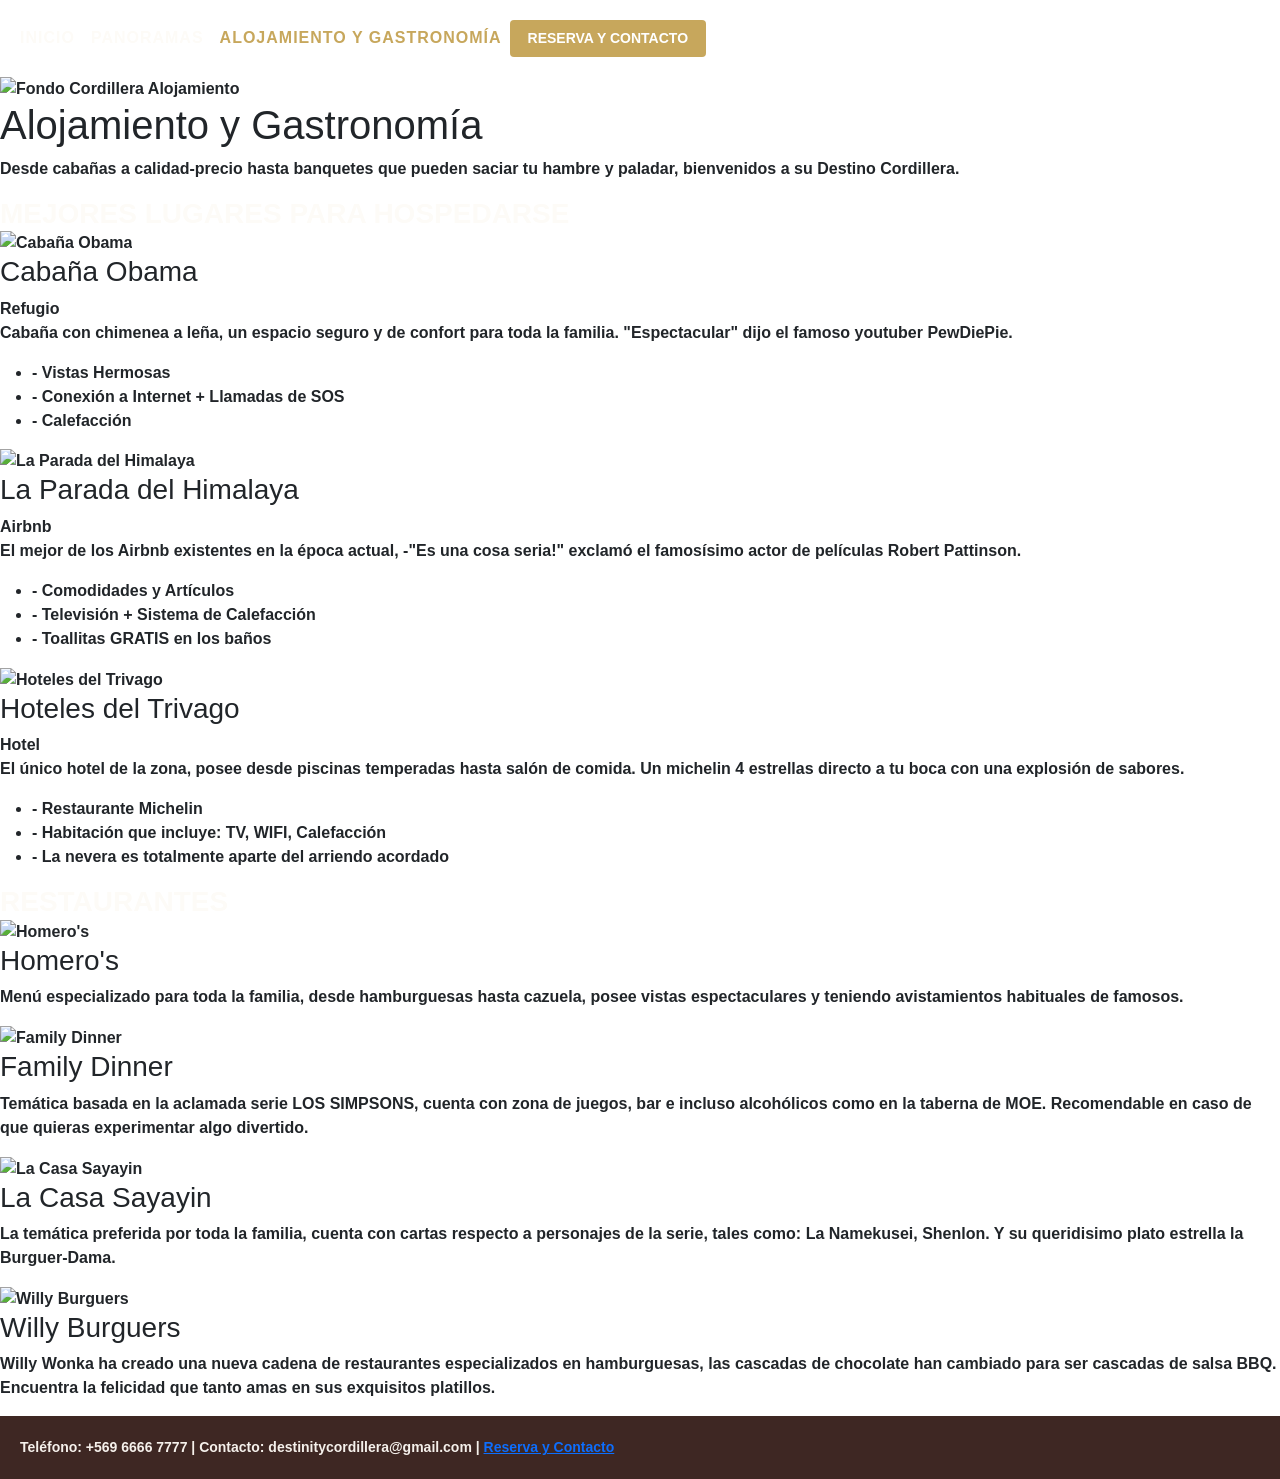
==== alojamiento.html @ 7dde16c1 "Alojamiento.html creado" ====
<!DOCTYPE html>
<html lang="es">
<head>
    <meta charset="UTF-8">
    <meta name="viewport" content="width=device-width, initial-scale=1.0">
    <title>Servicios</title>

    <link href="https://cdn.jsdelivr.net/npm/bootstrap@5.3.3/dist/css/bootstrap.min.css" rel="stylesheet">
    <link rel="stylesheet" href="css/style.css">
    <link rel="stylesheet" href="css/alojamiento.css">
</head>
<body>

    <nav class="navbar navbar-expand-lg navbar-dark barra-navegacion custom-navbar-transparent">
      <div class="container-fluid contenido-navbar">

        <button class="navbar-toggler boton-navbar" type="button" data-bs-toggle="collapse" data-bs-target="#navMenu">
          <span class="navbar-toggler-icon"></span>
        </button>

        <div class="collapse navbar-collapse" id="navMenu">
          <ul class="navbar-nav menu-principal">
            <li class="nav-item">
              <a class="nav-link" href="index.html">Inicio</a>
            </li>
            <li class="nav-item">
              <a class="nav-link" href="panoramas.html">Panoramas</a>
            </li>
            <li class="nav-item">
              <a class="nav-link active" href="alojamiento.html">Alojamiento y Gastronomía</a>
            </li>
          </ul>

          <ul class="navbar-nav menu-accion">
            <li class="nav-item">
              <a class="btn btn-custom-action" href="reserva.html">Reserva y Contacto</a>
            </li>
          </ul>
        </div>
      </div>
    </nav>

    <header class="seccion-banner-alojamiento">
      <img src="https://fotografias.lasexta.com/clipping/cmsimages02/2018/08/19/E0B6808C-CC29-4C18-9FD8-C34E6DCE8BA2/98.jpg?crop=1920,1080,x0,y98&width=1900&height=1069&optimize=high&format=webply" alt="Fondo Cordillera Alojamiento" class="imagen-fondo-banner">
      <div class="capa-banner"></div>
      <div class="contenedor contenido-banner">
        <h1 class="titulo-banner">Alojamiento y Gastronomía</h1>
        <p class="subtitulo-banner">Desde cabañas a calidad-precio hasta banquetes que pueden saciar tu hambre y paladar, bienvenidos a su Destino Cordillera.</p>
      </div>
    </header>

    <main class="seccion-principal-alojamiento">
      <div class="contenedor">

        <section>
          <h2 class="titulo-seccion">Mejores lugares para hospedarse</h2>
          <div class="rejilla-hospedaje">

            <article class="tarjeta-hostales">
              <img src="https://cf.bstatic.com/xdata/images/hotel/max1024x768/237965247.jpg?k=9c017c35dc13c6954f33624a0455db431cded6511948df705511c23e17fe524d&o=" alt="Cabaña Obama" class="imagen-tarjeta-hostales">
              <div class="cuerpo-tarjeta-hostales">
                <h3 class="titulo-tarjeta-hostales">Cabaña Obama</h3>
                <span class="etiqueta-categoria">Refugio</span>
                <p class="descripcion-tarjeta-hostales">
                  Cabaña con chimenea a leña, un espacio seguro y de confort para toda la familia. "Espectacular" dijo el famoso youtuber PewDiePie.
                </p>
                <ul class="caracteristicas-hostales">
                  <li>- Vistas Hermosas</li>
                  <li>- Conexión a Internet + Llamadas de SOS</li>
                  <li>- Calefacción</li>
                </ul>
              </div>
            </article>

            <article class="tarjeta-hostales">
              <img src="https://a0.muscache.com/im/pictures/hosting/Hosting-1342777984850702477/original/96c78f51-bbb0-48f6-aba1-f1a0735d73e3.jpeg?im_w=720" alt="La Parada del Himalaya" class="imagen-tarjeta-hostales">
              <div class="cuerpo-tarjeta-hostales">
                <h3 class="titulo-tarjeta-hostales">La Parada del Himalaya</h3>
                <span class="etiqueta-categoria">Airbnb</span>
                <p class="descripcion-tarjeta-hostales">
                  El mejor de los Airbnb existentes en la época actual, -"Es una cosa seria!" exclamó el famosísimo actor de películas Robert Pattinson.
                </p>
                <ul class="caracteristicas-hostales">
                  <li>- Comodidades y Artículos</li>
                  <li>- Televisión + Sistema de Calefacción</li>
                  <li>- Toallitas GRATIS en los baños</li>
                </ul>
              </div>
            </article>

            <article class="tarjeta-hostales">
              <img src="https://r-xx.bstatic.com/xdata/images/hotel/608x352/627764874.webp?k=0b6573fb1ab18fc1844bbcfd56b0f477f151a3fdffb4fd4a53a0023bf072ba6f&o=" alt="Hoteles del Trivago" class="imagen-tarjeta-hostales">
              <div class="cuerpo-tarjeta-hostales">
                <h3 class="titulo-tarjeta-hostales">Hoteles del Trivago</h3>
                <span class="etiqueta-categoria">Hotel</span>
                <p class="descripcion-tarjeta-hostales">
                  El único hotel de la zona, posee desde piscinas temperadas hasta salón de comida. Un michelin 4 estrellas directo a tu boca con una explosión de sabores.
                </p>
                <ul class="caracteristicas-hostales">
                  <li>- Restaurante Michelin</li>
                  <li>- Habitación que incluye: TV, WIFI, Calefacción</li>
                  <li>- La nevera es totalmente aparte del arriendo acordado</li>
                </ul>
              </div>
            </article>

          </div>
        </section>

        <section class="bloque-restaurante">
          <h2 class="titulo-seccion">Restaurantes</h2>
          <div class="rejilla-restaurantes">

            <article class="tarjeta-restaurante">
              <img src="https://encrypted-tbn0.gstatic.com/images?q=tbn:ANd9GcQvMDIC1SzPA0tnMC64yctSh4zTSGbqvz_QbV1AsGaceHfzL8iyT9ubuJsT&s=10" alt="Homero's" class="imagen-tarjeta-restaurante">
              <div class="cuerpo-tarjeta-restaurante">
                <h3 class="titulo-tarjeta-restaurante">Homero's</h3>
                <p class="descripcion-tarjeta-restaurante">
                  Menú especializado para toda la familia, desde hamburguesas hasta cazuela, posee vistas espectaculares y teniendo avistamientos habituales de famosos.
                </p>
              </div>
            </article>

            <article class="tarjeta-restaurante">
              <img src="https://encrypted-tbn0.gstatic.com/images?q=tbn:ANd9GcRJGAEZkAzxdev5m3OoyFvABKD8u19lowIwuJEFBjFIvw&s=10" alt="Family Dinner" class="imagen-tarjeta-restaurante">
              <div class="cuerpo-tarjeta-restaurante">
                <h3 class="titulo-tarjeta-restaurante">Family Dinner</h3>
                <p class="descripcion-tarjeta-restaurante">
                  Temática basada en la aclamada serie LOS SIMPSONS, cuenta con zona de juegos, bar e incluso alcohólicos como en la taberna de MOE. Recomendable en caso de que quieras experimentar algo divertido.
                </p>
              </div>
            </article>

            <article class="tarjeta-restaurante">
              <img src="https://encrypted-tbn0.gstatic.com/images?q=tbn:ANd9GcSiFZS7Avm2byuGCk35GxpJdvXEoAykwgTKpqARGpaEYGPP0unW37KnwNgU&s=10" alt="La Casa Sayayin" class="imagen-tarjeta-restaurante">
              <div class="cuerpo-tarjeta-restaurante">
                <h3 class="titulo-tarjeta-restaurante">La Casa Sayayin</h3>
                <p class="descripcion-tarjeta-restaurante">
                  La temática preferida por toda la familia, cuenta con cartas respecto a personajes de la serie, tales como: La Namekusei, Shenlon. Y su queridisimo plato estrella la Burguer-Dama.
                </p>
              </div>
            </article>

            <article class="tarjeta-restaurante">
              <img src="https://media.dondeir.com/2017/05/restaurantes-tematicos-en-cdmx-03.jpg" alt="Willy Burguers" class="imagen-tarjeta-restaurante">
              <div class="cuerpo-tarjeta-restaurante">
                <h3 class="titulo-tarjeta-restaurante">Willy Burguers</h3>
                <p class="descripcion-tarjeta-restaurante">
                  Willy Wonka ha creado una nueva cadena de restaurantes especializados en hamburguesas, las cascadas de chocolate han cambiado para ser cascadas de salsa BBQ. Encuentra la felicidad que tanto amas en sus exquisitos platillos.
                </p>
              </div>
            </article>

          </div>
        </section>

      </div>
    </main>

    <footer class="fondo-footer">
      <p class="parrafo-footer">
        Teléfono: +569 6666 7777 | Contacto: destinitycordillera@gmail.com |
        <a href="reserva.html" class="enlace-footer">Reserva y Contacto</a>
      </p>
    </footer>

    <script src="https://cdn.jsdelivr.net/npm/bootstrap@5.3.3/dist/js/bootstrap.bundle.min.js"></script>
</body>
</html>
---- css/style.css ----
:root {
  --color-marron-oscuro: #3e2723;
  --color-marron-medio: #5d4037;
  --color-marron-acento: #8d6e63;
  --color-blanco-pastel: #fdfbf7;
  --color-crema-suave: #f5f0eb;
  --color-dorado-tierra: #c7a75c;
}

/* de momento son solo los colores de los fondos */
.fondo-main {
  background: var(--color-marron-acento);
  color: var(--color-blanco-pastel);
  padding: 20px;
}

.fondo-footer {
  background: var(--color-marron-oscuro);
  color: var(--color-blanco-pastel);
  padding: 20px;
}

.titulo-seccion {
  color: var(--color-blanco-pastel);
  font-size: 28px;
  font-weight: bold;
  text-transform: uppercase;
  margin: 0;
}

.parrafo-seccion {
  color: var(--color-crema-suave);
  font-size: 16px;
  line-height: 1.6;
  margin: 0;
}

.titulo-footer {
  color: var(--color-blanco-pastel);
  font-size: 24px;
  font-weight: bold;
  text-transform: uppercase;
  margin: 0;
}

.parrafo-footer {
  color: var(--color-crema-suave);
  font-size: 14px;
  line-height: 1.6;
  margin: 0;
}
/* no modifique nada hacia abajo creo xd */

body {
  font-family: "Trebuchet MS", "Segoe UI", "Gill Sans", Verdana, sans-serif;
  font-weight: bold;
}

.custom-navbar-transparent {
  z-index: 1030;
  padding: 18px 0;
}

.custom-navbar-transparent .navbar-nav {
  text-transform: uppercase;
}

.custom-navbar-transparent .nav-link {
  color: var(--color-blanco-pastel);
  font-size: 16px;
  letter-spacing: 1px;
}

.custom-navbar-transparent .nav-link.active {
  color: var(--color-dorado-tierra);
}

.btn-custom-action {
  background-color: var(--color-dorado-tierra);
  color: #ffffff;
  border-radius: 4px;
  font-size: 14px;
  font-weight: bold;
  text-transform: uppercase;
  padding: 8px 18px;
  border: none;
}

.btn-custom-action:hover,
.btn-custom-action:focus,
.btn-custom-action:active {
  background-color: var(--color-dorado-tierra) !important;
  color: #ffffff !important;
  box-shadow: none !important;
}

.seccion-hero {
  position: relative;
  min-height: 100vh;
  color: var(--color-blanco-pastel);
  padding-top: 130px;
  padding-bottom: 50px;
  display: flex;
  align-items: center;
  justify-content: center;
  overflow: hidden;
}

.imagen-fondo-hero {
  position: absolute;
  top: 0;
  left: 0;
  width: 100%;
  height: 100%;
  object-fit: cover;
  z-index: 1;
}

.capa-hero {
  position: absolute;
  top: 0;
  left: 0;
  width: 100%;
  height: 100%;
  background: linear-gradient(rgba(0, 0, 0, 0.45), rgba(0, 0, 0, 0.55));
  z-index: 2;
}

.contenido-hero {
  position: relative;
  z-index: 3;
  text-align: center;
}

.titulo-hero {
  color: var(--color-blanco-pastel);
  font-size: 72px;
  font-weight: bold;
  text-transform: uppercase;
  margin-bottom: 22px;
  text-align: center;
}

.descripcion-hero {
  color: var(--color-crema-suave);
  font-size: 18px;
  font-weight: 300;
  max-width: 700px;
  margin-left: auto;
  margin-right: auto;
  margin-bottom: 24px;
  line-height: 1.6;
  text-align: center;
}

.btn-accion-hero {
  background-color: var(--color-dorado-tierra);
  color: var(--color-marron-oscuro);
  border: 2px solid var(--color-dorado-tierra);
  border-radius: 4px;
  font-size: 20px;
  font-weight: bold;
  text-transform: uppercase;
  padding: 14px 45px;
  text-decoration: none;
  display: inline-block;
}

.btn-accion-hero:hover,
.btn-accion-hero:focus,
.btn-accion-hero:active {
  background-color: var(--color-dorado-tierra) !important;
  color: var(--color-marron-oscuro) !important;
  border-color: var(--color-dorado-tierra) !important;
  box-shadow: none !important;
}

@media (max-width: 768px) {
  .titulo-hero {
    font-size: 44px;
  }

  .descripcion-hero {
    font-size: 16px;
  }
}
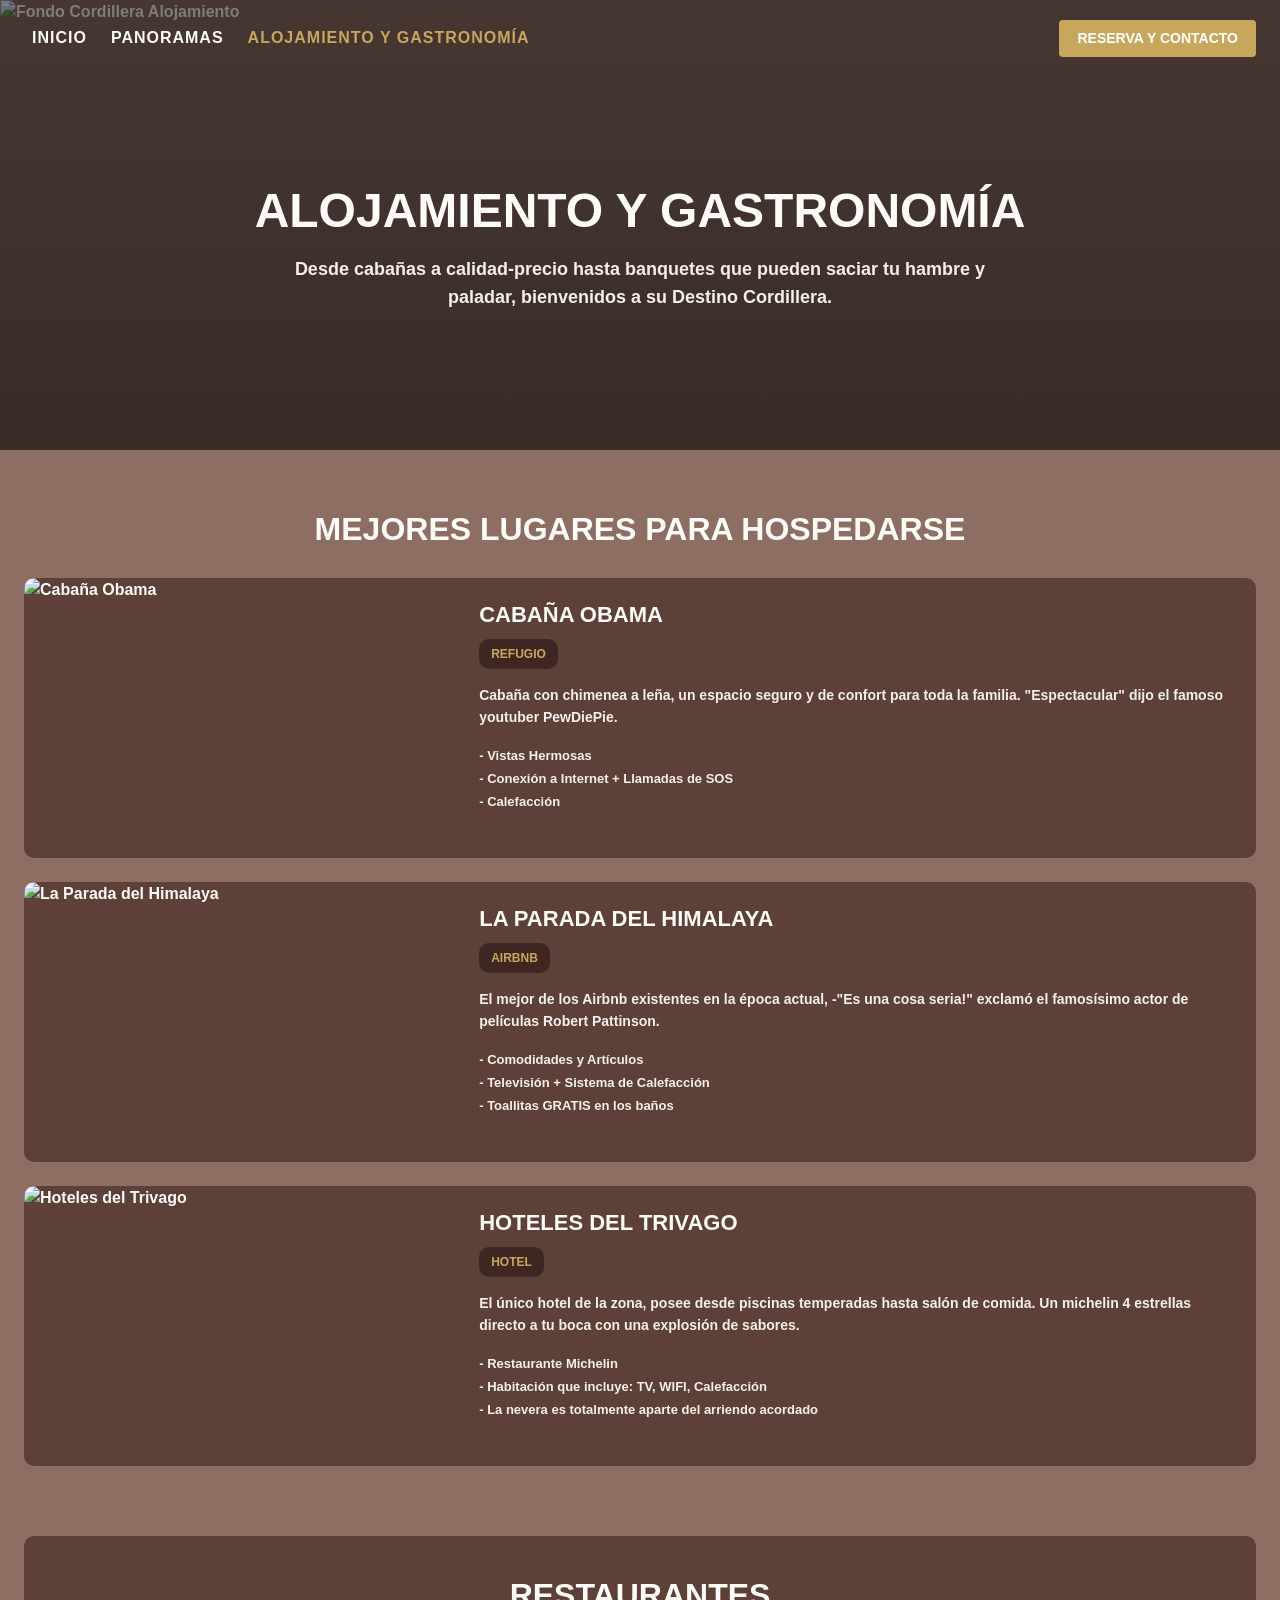
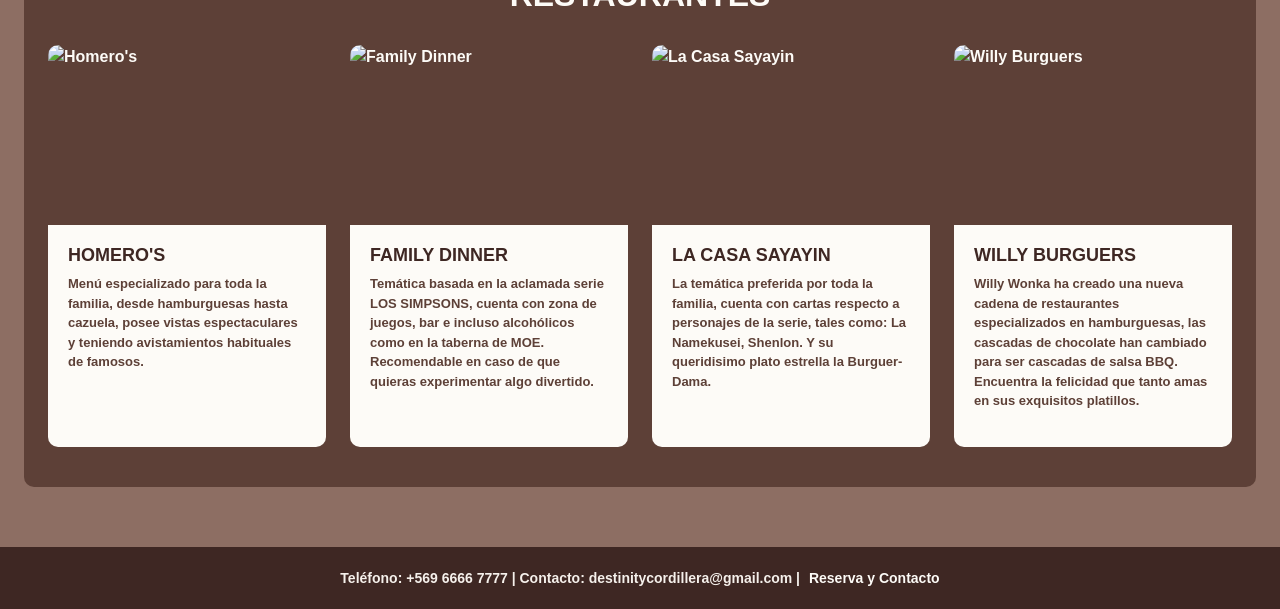
==== commit ffdbd024: "creacion de reserva y cambios varios" ====
--- a/alojamiento.html
+++ b/alojamiento.html
@@ -1,169 +1,169 @@
-<!DOCTYPE html>
-<html lang="es">
-<head>
-    <meta charset="UTF-8">
-    <meta name="viewport" content="width=device-width, initial-scale=1.0">
-    <title>Servicios</title>
-
-    <link href="https://cdn.jsdelivr.net/npm/bootstrap@5.3.3/dist/css/bootstrap.min.css" rel="stylesheet">
-    <link rel="stylesheet" href="css/style.css">
-    <link rel="stylesheet" href="css/alojamiento.css">
-</head>
-<body>
-
-    <nav class="navbar navbar-expand-lg navbar-dark barra-navegacion custom-navbar-transparent">
-      <div class="container-fluid contenido-navbar">
-
-        <button class="navbar-toggler boton-navbar" type="button" data-bs-toggle="collapse" data-bs-target="#navMenu">
-          <span class="navbar-toggler-icon"></span>
-        </button>
-
-        <div class="collapse navbar-collapse" id="navMenu">
-          <ul class="navbar-nav menu-principal">
-            <li class="nav-item">
-              <a class="nav-link" href="index.html">Inicio</a>
-            </li>
-            <li class="nav-item">
-              <a class="nav-link" href="panoramas.html">Panoramas</a>
-            </li>
-            <li class="nav-item">
-              <a class="nav-link active" href="alojamiento.html">Alojamiento y Gastronomía</a>
-            </li>
-          </ul>
-
-          <ul class="navbar-nav menu-accion">
-            <li class="nav-item">
-              <a class="btn btn-custom-action" href="reserva.html">Reserva y Contacto</a>
-            </li>
-          </ul>
-        </div>
-      </div>
-    </nav>
-
-    <header class="seccion-banner-alojamiento">
-      <img src="https://fotografias.lasexta.com/clipping/cmsimages02/2018/08/19/E0B6808C-CC29-4C18-9FD8-C34E6DCE8BA2/98.jpg?crop=1920,1080,x0,y98&width=1900&height=1069&optimize=high&format=webply" alt="Fondo Cordillera Alojamiento" class="imagen-fondo-banner">
-      <div class="capa-banner"></div>
-      <div class="contenedor contenido-banner">
-        <h1 class="titulo-banner">Alojamiento y Gastronomía</h1>
-        <p class="subtitulo-banner">Desde cabañas a calidad-precio hasta banquetes que pueden saciar tu hambre y paladar, bienvenidos a su Destino Cordillera.</p>
-      </div>
-    </header>
-
-    <main class="seccion-principal-alojamiento">
-      <div class="contenedor">
-
-        <section>
-          <h2 class="titulo-seccion">Mejores lugares para hospedarse</h2>
-          <div class="rejilla-hospedaje">
-
-            <article class="tarjeta-hostales">
-              <img src="https://cf.bstatic.com/xdata/images/hotel/max1024x768/237965247.jpg?k=9c017c35dc13c6954f33624a0455db431cded6511948df705511c23e17fe524d&o=" alt="Cabaña Obama" class="imagen-tarjeta-hostales">
-              <div class="cuerpo-tarjeta-hostales">
-                <h3 class="titulo-tarjeta-hostales">Cabaña Obama</h3>
-                <span class="etiqueta-categoria">Refugio</span>
-                <p class="descripcion-tarjeta-hostales">
-                  Cabaña con chimenea a leña, un espacio seguro y de confort para toda la familia. "Espectacular" dijo el famoso youtuber PewDiePie.
-                </p>
-                <ul class="caracteristicas-hostales">
-                  <li>- Vistas Hermosas</li>
-                  <li>- Conexión a Internet + Llamadas de SOS</li>
-                  <li>- Calefacción</li>
-                </ul>
-              </div>
-            </article>
-
-            <article class="tarjeta-hostales">
-              <img src="https://a0.muscache.com/im/pictures/hosting/Hosting-1342777984850702477/original/96c78f51-bbb0-48f6-aba1-f1a0735d73e3.jpeg?im_w=720" alt="La Parada del Himalaya" class="imagen-tarjeta-hostales">
-              <div class="cuerpo-tarjeta-hostales">
-                <h3 class="titulo-tarjeta-hostales">La Parada del Himalaya</h3>
-                <span class="etiqueta-categoria">Airbnb</span>
-                <p class="descripcion-tarjeta-hostales">
-                  El mejor de los Airbnb existentes en la época actual, -"Es una cosa seria!" exclamó el famosísimo actor de películas Robert Pattinson.
-                </p>
-                <ul class="caracteristicas-hostales">
-                  <li>- Comodidades y Artículos</li>
-                  <li>- Televisión + Sistema de Calefacción</li>
-                  <li>- Toallitas GRATIS en los baños</li>
-                </ul>
-              </div>
-            </article>
-
-            <article class="tarjeta-hostales">
-              <img src="https://r-xx.bstatic.com/xdata/images/hotel/608x352/627764874.webp?k=0b6573fb1ab18fc1844bbcfd56b0f477f151a3fdffb4fd4a53a0023bf072ba6f&o=" alt="Hoteles del Trivago" class="imagen-tarjeta-hostales">
-              <div class="cuerpo-tarjeta-hostales">
-                <h3 class="titulo-tarjeta-hostales">Hoteles del Trivago</h3>
-                <span class="etiqueta-categoria">Hotel</span>
-                <p class="descripcion-tarjeta-hostales">
-                  El único hotel de la zona, posee desde piscinas temperadas hasta salón de comida. Un michelin 4 estrellas directo a tu boca con una explosión de sabores.
-                </p>
-                <ul class="caracteristicas-hostales">
-                  <li>- Restaurante Michelin</li>
-                  <li>- Habitación que incluye: TV, WIFI, Calefacción</li>
-                  <li>- La nevera es totalmente aparte del arriendo acordado</li>
-                </ul>
-              </div>
-            </article>
-
-          </div>
-        </section>
-
-        <section class="bloque-restaurante">
-          <h2 class="titulo-seccion">Restaurantes</h2>
-          <div class="rejilla-restaurantes">
-
-            <article class="tarjeta-restaurante">
-              <img src="https://encrypted-tbn0.gstatic.com/images?q=tbn:ANd9GcQvMDIC1SzPA0tnMC64yctSh4zTSGbqvz_QbV1AsGaceHfzL8iyT9ubuJsT&s=10" alt="Homero's" class="imagen-tarjeta-restaurante">
-              <div class="cuerpo-tarjeta-restaurante">
-                <h3 class="titulo-tarjeta-restaurante">Homero's</h3>
-                <p class="descripcion-tarjeta-restaurante">
-                  Menú especializado para toda la familia, desde hamburguesas hasta cazuela, posee vistas espectaculares y teniendo avistamientos habituales de famosos.
-                </p>
-              </div>
-            </article>
-
-            <article class="tarjeta-restaurante">
-              <img src="https://encrypted-tbn0.gstatic.com/images?q=tbn:ANd9GcRJGAEZkAzxdev5m3OoyFvABKD8u19lowIwuJEFBjFIvw&s=10" alt="Family Dinner" class="imagen-tarjeta-restaurante">
-              <div class="cuerpo-tarjeta-restaurante">
-                <h3 class="titulo-tarjeta-restaurante">Family Dinner</h3>
-                <p class="descripcion-tarjeta-restaurante">
-                  Temática basada en la aclamada serie LOS SIMPSONS, cuenta con zona de juegos, bar e incluso alcohólicos como en la taberna de MOE. Recomendable en caso de que quieras experimentar algo divertido.
-                </p>
-              </div>
-            </article>
-
-            <article class="tarjeta-restaurante">
-              <img src="https://encrypted-tbn0.gstatic.com/images?q=tbn:ANd9GcSiFZS7Avm2byuGCk35GxpJdvXEoAykwgTKpqARGpaEYGPP0unW37KnwNgU&s=10" alt="La Casa Sayayin" class="imagen-tarjeta-restaurante">
-              <div class="cuerpo-tarjeta-restaurante">
-                <h3 class="titulo-tarjeta-restaurante">La Casa Sayayin</h3>
-                <p class="descripcion-tarjeta-restaurante">
-                  La temática preferida por toda la familia, cuenta con cartas respecto a personajes de la serie, tales como: La Namekusei, Shenlon. Y su queridisimo plato estrella la Burguer-Dama.
-                </p>
-              </div>
-            </article>
-
-            <article class="tarjeta-restaurante">
-              <img src="https://media.dondeir.com/2017/05/restaurantes-tematicos-en-cdmx-03.jpg" alt="Willy Burguers" class="imagen-tarjeta-restaurante">
-              <div class="cuerpo-tarjeta-restaurante">
-                <h3 class="titulo-tarjeta-restaurante">Willy Burguers</h3>
-                <p class="descripcion-tarjeta-restaurante">
-                  Willy Wonka ha creado una nueva cadena de restaurantes especializados en hamburguesas, las cascadas de chocolate han cambiado para ser cascadas de salsa BBQ. Encuentra la felicidad que tanto amas en sus exquisitos platillos.
-                </p>
-              </div>
-            </article>
-
-          </div>
-        </section>
-
-      </div>
-    </main>
-
-    <footer class="fondo-footer">
-      <p class="parrafo-footer">
-        Teléfono: +569 6666 7777 | Contacto: destinitycordillera@gmail.com |
-        <a href="reserva.html" class="enlace-footer">Reserva y Contacto</a>
-      </p>
-    </footer>
-
-    <script src="https://cdn.jsdelivr.net/npm/bootstrap@5.3.3/dist/js/bootstrap.bundle.min.js"></script>
-</body>
+<!DOCTYPE html>
+<html lang="es">
+<head>
+    <meta charset="UTF-8">
+    <meta name="viewport" content="width=device-width, initial-scale=1.0">
+    <title>Servicios</title>
+
+    <link href="https://cdn.jsdelivr.net/npm/bootstrap@5.3.3/dist/css/bootstrap.min.css" rel="stylesheet">
+    <link rel="stylesheet" href="css/style.css">
+    <link rel="stylesheet" href="css/alojamiento.css">
+</head>
+<body>
+
+    <nav class="navbar navbar-expand-lg navbar-dark barra-navegacion custom-navbar-transparent">
+      <div class="container-fluid contenido-navbar">
+
+        <button class="navbar-toggler boton-navbar" type="button" data-bs-toggle="collapse" data-bs-target="#navMenu">
+          <span class="navbar-toggler-icon"></span>
+        </button>
+
+        <div class="collapse navbar-collapse" id="navMenu">
+          <ul class="navbar-nav menu-principal">
+            <li class="nav-item">
+              <a class="nav-link" href="index.html">Inicio</a>
+            </li>
+            <li class="nav-item">
+              <a class="nav-link" href="panoramas.html">Panoramas</a>
+            </li>
+            <li class="nav-item">
+              <a class="nav-link active" href="alojamiento.html">Alojamiento y Gastronomía</a>
+            </li>
+          </ul>
+
+          <ul class="navbar-nav menu-accion">
+            <li class="nav-item">
+              <a class="btn btn-custom-action" href="reserva y contacto.html">Reserva y Contacto</a>
+            </li>
+          </ul>
+        </div>
+      </div>
+    </nav>
+
+    <header class="seccion-banner-alojamiento">
+      <img src="https://fotografias.lasexta.com/clipping/cmsimages02/2018/08/19/E0B6808C-CC29-4C18-9FD8-C34E6DCE8BA2/98.jpg?crop=1920,1080,x0,y98&width=1900&height=1069&optimize=high&format=webply" alt="Fondo Cordillera Alojamiento" class="imagen-fondo-banner">
+      <div class="capa-banner"></div>
+      <div class="contenedor contenido-banner">
+        <h1 class="titulo-banner">Alojamiento y Gastronomía</h1>
+        <p class="subtitulo-banner">Desde cabañas a calidad-precio hasta banquetes que pueden saciar tu hambre y paladar, bienvenidos a su Destino Cordillera.</p>
+      </div>
+    </header>
+
+    <main class="seccion-principal-alojamiento">
+      <div class="contenedor">
+
+        <section>
+          <h2 class="titulo-seccion">Mejores lugares para hospedarse</h2>
+          <div class="rejilla-hospedaje">
+
+            <article class="tarjeta-hostales">
+              <img src="https://cf.bstatic.com/xdata/images/hotel/max1024x768/237965247.jpg?k=9c017c35dc13c6954f33624a0455db431cded6511948df705511c23e17fe524d&o=" alt="Cabaña Obama" class="imagen-tarjeta-hostales">
+              <div class="cuerpo-tarjeta-hostales">
+                <h3 class="titulo-tarjeta-hostales">Cabaña Obama</h3>
+                <span class="etiqueta-categoria">Refugio</span>
+                <p class="descripcion-tarjeta-hostales">
+                  Cabaña con chimenea a leña, un espacio seguro y de confort para toda la familia. "Espectacular" dijo el famoso youtuber PewDiePie.
+                </p>
+                <ul class="caracteristicas-hostales">
+                  <li>- Vistas Hermosas</li>
+                  <li>- Conexión a Internet + Llamadas de SOS</li>
+                  <li>- Calefacción</li>
+                </ul>
+              </div>
+            </article>
+
+            <article class="tarjeta-hostales">
+              <img src="https://a0.muscache.com/im/pictures/hosting/Hosting-1342777984850702477/original/96c78f51-bbb0-48f6-aba1-f1a0735d73e3.jpeg?im_w=720" alt="La Parada del Himalaya" class="imagen-tarjeta-hostales">
+              <div class="cuerpo-tarjeta-hostales">
+                <h3 class="titulo-tarjeta-hostales">La Parada del Himalaya</h3>
+                <span class="etiqueta-categoria">Airbnb</span>
+                <p class="descripcion-tarjeta-hostales">
+                  El mejor de los Airbnb existentes en la época actual, -"Es una cosa seria!" exclamó el famosísimo actor de películas Robert Pattinson.
+                </p>
+                <ul class="caracteristicas-hostales">
+                  <li>- Comodidades y Artículos</li>
+                  <li>- Televisión + Sistema de Calefacción</li>
+                  <li>- Toallitas GRATIS en los baños</li>
+                </ul>
+              </div>
+            </article>
+
+            <article class="tarjeta-hostales">
+              <img src="https://r-xx.bstatic.com/xdata/images/hotel/608x352/627764874.webp?k=0b6573fb1ab18fc1844bbcfd56b0f477f151a3fdffb4fd4a53a0023bf072ba6f&o=" alt="Hoteles del Trivago" class="imagen-tarjeta-hostales">
+              <div class="cuerpo-tarjeta-hostales">
+                <h3 class="titulo-tarjeta-hostales">Hoteles del Trivago</h3>
+                <span class="etiqueta-categoria">Hotel</span>
+                <p class="descripcion-tarjeta-hostales">
+                  El único hotel de la zona, posee desde piscinas temperadas hasta salón de comida. Un michelin 4 estrellas directo a tu boca con una explosión de sabores.
+                </p>
+                <ul class="caracteristicas-hostales">
+                  <li>- Restaurante Michelin</li>
+                  <li>- Habitación que incluye: TV, WIFI, Calefacción</li>
+                  <li>- La nevera es totalmente aparte del arriendo acordado</li>
+                </ul>
+              </div>
+            </article>
+
+          </div>
+        </section>
+
+        <section class="bloque-restaurante">
+          <h2 class="titulo-seccion">Restaurantes</h2>
+          <div class="rejilla-restaurantes">
+
+            <article class="tarjeta-restaurante">
+              <img src="https://encrypted-tbn0.gstatic.com/images?q=tbn:ANd9GcQvMDIC1SzPA0tnMC64yctSh4zTSGbqvz_QbV1AsGaceHfzL8iyT9ubuJsT&s=10" alt="Homero's" class="imagen-tarjeta-restaurante">
+              <div class="cuerpo-tarjeta-restaurante">
+                <h3 class="titulo-tarjeta-restaurante">Homero's</h3>
+                <p class="descripcion-tarjeta-restaurante">
+                  Menú especializado para toda la familia, desde hamburguesas hasta cazuela, posee vistas espectaculares y teniendo avistamientos habituales de famosos.
+                </p>
+              </div>
+            </article>
+
+            <article class="tarjeta-restaurante">
+              <img src="https://encrypted-tbn0.gstatic.com/images?q=tbn:ANd9GcRJGAEZkAzxdev5m3OoyFvABKD8u19lowIwuJEFBjFIvw&s=10" alt="Family Dinner" class="imagen-tarjeta-restaurante">
+              <div class="cuerpo-tarjeta-restaurante">
+                <h3 class="titulo-tarjeta-restaurante">Family Dinner</h3>
+                <p class="descripcion-tarjeta-restaurante">
+                  Temática basada en la aclamada serie LOS SIMPSONS, cuenta con zona de juegos, bar e incluso alcohólicos como en la taberna de MOE. Recomendable en caso de que quieras experimentar algo divertido.
+                </p>
+              </div>
+            </article>
+
+            <article class="tarjeta-restaurante">
+              <img src="https://encrypted-tbn0.gstatic.com/images?q=tbn:ANd9GcSiFZS7Avm2byuGCk35GxpJdvXEoAykwgTKpqARGpaEYGPP0unW37KnwNgU&s=10" alt="La Casa Sayayin" class="imagen-tarjeta-restaurante">
+              <div class="cuerpo-tarjeta-restaurante">
+                <h3 class="titulo-tarjeta-restaurante">La Casa Sayayin</h3>
+                <p class="descripcion-tarjeta-restaurante">
+                  La temática preferida por toda la familia, cuenta con cartas respecto a personajes de la serie, tales como: La Namekusei, Shenlon. Y su queridisimo plato estrella la Burguer-Dama.
+                </p>
+              </div>
+            </article>
+
+            <article class="tarjeta-restaurante">
+              <img src="https://media.dondeir.com/2017/05/restaurantes-tematicos-en-cdmx-03.jpg" alt="Willy Burguers" class="imagen-tarjeta-restaurante">
+              <div class="cuerpo-tarjeta-restaurante">
+                <h3 class="titulo-tarjeta-restaurante">Willy Burguers</h3>
+                <p class="descripcion-tarjeta-restaurante">
+                  Willy Wonka ha creado una nueva cadena de restaurantes especializados en hamburguesas, las cascadas de chocolate han cambiado para ser cascadas de salsa BBQ. Encuentra la felicidad que tanto amas en sus exquisitos platillos.
+                </p>
+              </div>
+            </article>
+
+          </div>
+        </section>
+
+      </div>
+    </main>
+
+    <footer class="fondo-footer">
+      <p class="parrafo-footer">
+        Teléfono: +569 6666 7777 | Contacto: destinitycordillera@gmail.com |
+        <a href="reserva y contacto.html" class="enlace-footer">Reserva y Contacto</a>
+      </p>
+    </footer>
+
+    <script src="https://cdn.jsdelivr.net/npm/bootstrap@5.3.3/dist/js/bootstrap.bundle.min.js"></script>
+</body>
 </html>
--- a/css/style.css
+++ b/css/style.css
@@ -1,186 +1,256 @@
-:root {
-  --color-marron-oscuro: #3e2723;
-  --color-marron-medio: #5d4037;
-  --color-marron-acento: #8d6e63;
-  --color-blanco-pastel: #fdfbf7;
-  --color-crema-suave: #f5f0eb;
-  --color-dorado-tierra: #c7a75c;
-}
-
-/* de momento son solo los colores de los fondos */
-.fondo-main {
-  background: var(--color-marron-acento);
-  color: var(--color-blanco-pastel);
-  padding: 20px;
-}
-
-.fondo-footer {
-  background: var(--color-marron-oscuro);
-  color: var(--color-blanco-pastel);
-  padding: 20px;
-}
-
-.titulo-seccion {
-  color: var(--color-blanco-pastel);
-  font-size: 28px;
-  font-weight: bold;
-  text-transform: uppercase;
-  margin: 0;
-}
-
-.parrafo-seccion {
-  color: var(--color-crema-suave);
-  font-size: 16px;
-  line-height: 1.6;
-  margin: 0;
-}
-
-.titulo-footer {
-  color: var(--color-blanco-pastel);
-  font-size: 24px;
-  font-weight: bold;
-  text-transform: uppercase;
-  margin: 0;
-}
-
-.parrafo-footer {
-  color: var(--color-crema-suave);
-  font-size: 14px;
-  line-height: 1.6;
-  margin: 0;
-}
-/* no modifique nada hacia abajo creo xd */
-
-body {
-  font-family: "Trebuchet MS", "Segoe UI", "Gill Sans", Verdana, sans-serif;
-  font-weight: bold;
-}
-
-.custom-navbar-transparent {
-  z-index: 1030;
-  padding: 18px 0;
-}
-
-.custom-navbar-transparent .navbar-nav {
-  text-transform: uppercase;
-}
-
-.custom-navbar-transparent .nav-link {
-  color: var(--color-blanco-pastel);
-  font-size: 16px;
-  letter-spacing: 1px;
-}
-
-.custom-navbar-transparent .nav-link.active {
-  color: var(--color-dorado-tierra);
-}
-
-.btn-custom-action {
-  background-color: var(--color-dorado-tierra);
-  color: #ffffff;
-  border-radius: 4px;
-  font-size: 14px;
-  font-weight: bold;
-  text-transform: uppercase;
-  padding: 8px 18px;
-  border: none;
-}
-
-.btn-custom-action:hover,
-.btn-custom-action:focus,
-.btn-custom-action:active {
-  background-color: var(--color-dorado-tierra) !important;
-  color: #ffffff !important;
-  box-shadow: none !important;
-}
-
-.seccion-hero {
-  position: relative;
-  min-height: 100vh;
-  color: var(--color-blanco-pastel);
-  padding-top: 130px;
-  padding-bottom: 50px;
-  display: flex;
-  align-items: center;
-  justify-content: center;
-  overflow: hidden;
-}
-
-.imagen-fondo-hero {
-  position: absolute;
-  top: 0;
-  left: 0;
-  width: 100%;
-  height: 100%;
-  object-fit: cover;
-  z-index: 1;
-}
-
-.capa-hero {
-  position: absolute;
-  top: 0;
-  left: 0;
-  width: 100%;
-  height: 100%;
-  background: linear-gradient(rgba(0, 0, 0, 0.45), rgba(0, 0, 0, 0.55));
-  z-index: 2;
-}
-
-.contenido-hero {
-  position: relative;
-  z-index: 3;
-  text-align: center;
-}
-
-.titulo-hero {
-  color: var(--color-blanco-pastel);
-  font-size: 72px;
-  font-weight: bold;
-  text-transform: uppercase;
-  margin-bottom: 22px;
-  text-align: center;
-}
-
-.descripcion-hero {
-  color: var(--color-crema-suave);
-  font-size: 18px;
-  font-weight: 300;
-  max-width: 700px;
-  margin-left: auto;
-  margin-right: auto;
-  margin-bottom: 24px;
-  line-height: 1.6;
-  text-align: center;
-}
-
-.btn-accion-hero {
-  background-color: var(--color-dorado-tierra);
-  color: var(--color-marron-oscuro);
-  border: 2px solid var(--color-dorado-tierra);
-  border-radius: 4px;
-  font-size: 20px;
-  font-weight: bold;
-  text-transform: uppercase;
-  padding: 14px 45px;
-  text-decoration: none;
-  display: inline-block;
-}
-
-.btn-accion-hero:hover,
-.btn-accion-hero:focus,
-.btn-accion-hero:active {
-  background-color: var(--color-dorado-tierra) !important;
-  color: var(--color-marron-oscuro) !important;
-  border-color: var(--color-dorado-tierra) !important;
-  box-shadow: none !important;
-}
-
-@media (max-width: 768px) {
-  .titulo-hero {
-    font-size: 44px;
-  }
-
-  .descripcion-hero {
-    font-size: 16px;
-  }
-}
+:root {
+  --color-marron-oscuro: #3e2723;
+  --color-marron-medio: #5d4037;
+  --color-marron-acento: #8d6e63;
+  --color-blanco-pastel: #fdfbf7;
+  --color-crema-suave: #f5f0eb;
+  --color-dorado-tierra: #c7a75c;
+}
+
+/* de momento son solo los colores de los fondos */
+.fondo-main {
+  background: var(--color-marron-acento);
+  color: var(--color-blanco-pastel);
+  padding: 20px;
+}
+
+.fondo-footer {
+  background: var(--color-marron-oscuro);
+  color: var(--color-blanco-pastel);
+  padding: 20px;
+}
+
+.titulo-seccion {
+  color: var(--color-blanco-pastel);
+  font-size: 28px;
+  font-weight: bold;
+  text-transform: uppercase;
+  margin: 0;
+}
+
+.parrafo-seccion {
+  color: var(--color-crema-suave);
+  font-size: 16px;
+  line-height: 1.6;
+  margin: 0;
+}
+
+.titulo-footer {
+  color: var(--color-blanco-pastel);
+  font-size: 24px;
+  font-weight: bold;
+  text-transform: uppercase;
+  margin: 0;
+}
+
+.parrafo-footer {
+  color: var(--color-crema-suave);
+  font-size: 14px;
+  line-height: 1.6;
+  margin: 0;
+}
+/* no modifique nada hacia abajo creo xd */
+
+body {
+  font-family: "Trebuchet MS", "Segoe UI", "Gill Sans", Verdana, sans-serif;
+  font-weight: bold;
+}
+
+.custom-navbar-transparent {
+  z-index: 1030;
+  padding: 18px 0;
+}
+
+.custom-navbar-transparent .navbar-nav {
+  text-transform: uppercase;
+}
+
+.custom-navbar-transparent .nav-link {
+  color: var(--color-blanco-pastel);
+  font-size: 16px;
+  letter-spacing: 1px;
+}
+
+.custom-navbar-transparent .nav-link.active {
+  color: var(--color-dorado-tierra);
+}
+
+.btn-custom-action {
+  background-color: var(--color-dorado-tierra);
+  color: #ffffff;
+  border-radius: 4px;
+  font-size: 14px;
+  font-weight: bold;
+  text-transform: uppercase;
+  padding: 8px 18px;
+  border: none;
+}
+
+.btn-custom-action:hover,
+.btn-custom-action:focus,
+.btn-custom-action:active {
+  background-color: var(--color-dorado-tierra) !important;
+  color: #ffffff !important;
+  box-shadow: none !important;
+}
+
+.seccion-hero {
+  position: relative;
+  min-height: 100vh;
+  color: var(--color-blanco-pastel);
+  padding-top: 130px;
+  padding-bottom: 50px;
+  display: flex;
+  align-items: center;
+  justify-content: center;
+  overflow: hidden;
+}
+
+.imagen-fondo-hero {
+  position: absolute;
+  top: 0;
+  left: 0;
+  width: 100%;
+  height: 100%;
+  object-fit: cover;
+  z-index: 1;
+}
+
+.capa-hero {
+  position: absolute;
+  top: 0;
+  left: 0;
+  width: 100%;
+  height: 100%;
+  background: linear-gradient(rgba(0, 0, 0, 0.45), rgba(0, 0, 0, 0.55));
+  z-index: 2;
+}
+
+.contenido-hero {
+  position: relative;
+  z-index: 3;
+  text-align: center;
+}
+
+.titulo-hero {
+  color: var(--color-blanco-pastel);
+  font-size: 72px;
+  font-weight: bold;
+  text-transform: uppercase;
+  margin-bottom: 22px;
+  text-align: center;
+}
+
+.descripcion-hero {
+  color: var(--color-crema-suave);
+  font-size: 18px;
+  font-weight: 300;
+  max-width: 700px;
+  margin-left: auto;
+  margin-right: auto;
+  margin-bottom: 24px;
+  line-height: 1.6;
+  text-align: center;
+}
+
+.btn-accion-hero {
+  background-color: var(--color-dorado-tierra);
+  color: var(--color-marron-oscuro);
+  border: 2px solid var(--color-dorado-tierra);
+  border-radius: 4px;
+  font-size: 20px;
+  font-weight: bold;
+  text-transform: uppercase;
+  padding: 14px 45px;
+  text-decoration: none;
+  display: inline-block;
+}
+
+.btn-accion-hero:hover,
+.btn-accion-hero:focus,
+.btn-accion-hero:active {
+  background-color: var(--color-dorado-tierra) !important;
+  color: var(--color-marron-oscuro) !important;
+  border-color: var(--color-dorado-tierra) !important;
+  box-shadow: none !important;
+}
+
+@media (max-width: 768px) {
+  .titulo-hero {
+    font-size: 44px;
+  }
+
+  .descripcion-hero {
+    font-size: 16px;
+  }
+}
+
+
+.grid-precios{
+    display:grid;
+    grid-template-columns:repeat(2,1fr);
+    gap:9px; 
+    margin-top:12px;
+}
+
+.btn-precio{
+    background:#8B5E3C;
+    color:white;
+    border:none;
+    border-radius:10px;
+    padding:11px 9px;    
+    cursor:pointer;
+    font-size:0.8rem;    
+    font-weight:600;
+    line-height:1.2;   
+    transition:0.25s ease;
+}
+
+.btn-precio strong{
+    display:block;
+    margin-top:2px;   
+    font-size:0.9rem;
+}
+
+.btn-precio:hover{
+    background:#A06E47;
+    transform:translateY(-2px);
+    box-shadow:0 6px 12px rgba(0,0,0,.2);
+}
+
+.btn-precio:active{
+    transform:scale(.98);
+}
+
+.btn-precio--grande{
+    grid-column:1/-1;
+}
+
+.precio-restaurante {
+    display: block;
+    width: 100%;
+    margin-top: 15px;
+    padding: 10px 15px;
+
+    border: none;
+    border-radius: 8px;
+
+    background-color: #8B5E3C;
+    color: white;
+
+    font-size: 18px;
+    font-weight: bold;
+
+    cursor: pointer;
+    transition: 0.2s ease;
+}
+
+.precio-restaurante span {
+    font-size: 14px;
+    font-weight: normal;
+}
+
+.precio-restaurante:hover {
+    background-color: #8B5E3C;
+    transform: translateY(-2px);
+}
--- a/css/alojamiento.css
+++ b/css/alojamiento.css
@@ -0,0 +1,323 @@
+:root {
+  --marron-oscuro: #3e2723;
+  --marron-medio: #5d4037;
+  --marron-acento: #8d6e63;
+  --blanco-pastel: #fdfbf7;
+  --crema-suave: #f5f0eb;
+  --dorado-tierra: #c7a75c;
+  --capa-banner-inicio: rgba(0, 0, 0, 0.5);
+  --capa-banner-fin: rgba(0, 0, 0, 0.6);
+
+  --ancho-contenedor: 1320px;
+  --relleno-lateral: 24px;
+  --separacion-rejilla: 24px;
+  --separacion-bloques: 70px;
+  --separacion-menu: 8px;
+  --radio-borde: 10px;
+  --alto-tarjeta-hostal: 280px;
+  --alto-imagen-hostal-movil: 200px;
+  --alto-imagen-restaurante: 180px;
+}
+
+body {
+  font-family: "Trebuchet MS", "Segoe UI", "Gill Sans", Verdana, sans-serif;
+  font-weight: bold;
+  background-color: var(--marron-acento);
+  color: var(--blanco-pastel);
+}
+
+h1,
+h2,
+h3 {
+  font-weight: bold;
+  text-transform: uppercase;
+}
+
+.subtitulo-banner,
+.descripcion-tarjeta-hostales,
+.caracteristicas-hostales {
+  color: var(--crema-suave);
+}
+
+.contenedor {
+  width: 100%;
+  max-width: var(--ancho-contenedor);
+  margin-inline: auto;
+  padding-inline: var(--relleno-lateral);
+}
+
+.barra-navegacion {
+  position: absolute;
+  top: 0;
+  left: 0;
+  right: 0;
+}
+
+.contenido-navbar {
+  padding-inline: var(--relleno-lateral);
+}
+
+.boton-navbar {
+  margin-left: auto;
+}
+
+.menu-principal,
+.menu-accion {
+  margin-bottom: var(--separacion-menu);
+}
+
+.menu-accion {
+  align-items: center;
+}
+
+.menu-accion .nav-item {
+  margin-top: var(--separacion-menu);
+}
+
+@media (min-width: 992px) {
+  .menu-principal,
+  .menu-accion {
+    margin-bottom: 0;
+  }
+
+  .menu-principal {
+    margin-right: auto;
+    align-items: center;
+  }
+
+  .menu-principal .nav-link {
+    margin-right: var(--separacion-menu);
+  }
+
+  .menu-accion {
+    margin-left: auto;
+  }
+
+  .menu-accion .nav-item {
+    margin-top: 0;
+  }
+}
+
+.seccion-banner-alojamiento {
+  position: relative;
+  min-height: 450px;
+  display: flex;
+  align-items: center;
+  justify-content: center;
+  overflow: hidden;
+  padding-top: 100px;
+  padding-bottom: 40px;
+}
+
+.imagen-fondo-banner,
+.capa-banner {
+  position: absolute;
+  inset: 0;
+  width: 100%;
+  height: 100%;
+}
+
+.imagen-fondo-banner {
+  object-fit: cover;
+  z-index: 1;
+}
+
+.capa-banner {
+  background: linear-gradient(var(--capa-banner-inicio), var(--capa-banner-fin));
+  z-index: 2;
+}
+
+.contenido-banner {
+  position: relative;
+  z-index: 3;
+  text-align: center;
+}
+
+.titulo-banner {
+  font-size: 48px;
+  margin-bottom: 15px;
+}
+
+.subtitulo-banner {
+  font-size: 18px;
+  max-width: 700px;
+  margin-inline: auto;
+  line-height: 1.6;
+}
+
+.seccion-principal-alojamiento {
+  padding-top: 60px;
+  padding-bottom: 60px;
+}
+
+.seccion-principal-alojamiento > .contenedor {
+  display: flex;
+  flex-direction: column;
+  gap: var(--separacion-bloques);
+}
+
+.titulo-seccion {
+  font-size: 32px;
+  margin-bottom: 30px;
+  text-align: center;
+}
+
+.bloque-restaurante {
+  background-color: var(--marron-medio);
+  padding: 40px var(--relleno-lateral);
+  border-radius: var(--radio-borde);
+}
+
+.rejilla-hospedaje,
+.rejilla-restaurantes {
+  display: grid;
+  gap: var(--separacion-rejilla);
+}
+
+.rejilla-restaurantes {
+  grid-template-columns: repeat(4, 1fr);
+}
+
+.tarjeta-hostales,
+.tarjeta-restaurante {
+  display: flex;
+  border-radius: var(--radio-borde);
+  overflow: hidden;
+}
+
+.tarjeta-hostales {
+  background-color: var(--marron-medio);
+  height: var(--alto-tarjeta-hostal);
+}
+
+.tarjeta-restaurante {
+  flex-direction: column;
+}
+
+.imagen-tarjeta-hostales,
+.imagen-tarjeta-restaurante {
+  object-fit: cover;
+}
+
+.imagen-tarjeta-hostales {
+  width: 35%;
+  height: 100%;
+}
+
+.imagen-tarjeta-restaurante {
+  width: 100%;
+  height: var(--alto-imagen-restaurante);
+}
+
+.cuerpo-tarjeta-hostales {
+  flex: 1;
+  padding: 24px;
+}
+
+.cuerpo-tarjeta-restaurante {
+  flex-grow: 1;
+  padding: 20px;
+  background-color: var(--blanco-pastel);
+}
+
+.titulo-tarjeta-hostales {
+  font-size: 22px;
+  margin-bottom: 10px;
+}
+
+.titulo-tarjeta-restaurante {
+  font-size: 18px;
+  margin-bottom: 8px;
+  color: var(--marron-oscuro);
+}
+
+.etiqueta-categoria {
+  background-color: var(--marron-oscuro);
+  color: var(--dorado-tierra);
+  font-size: 12px;
+  text-transform: uppercase;
+  padding: 6px 12px;
+  border-radius: var(--radio-borde);
+  display: inline-block;
+  margin-bottom: 15px;
+}
+
+.descripcion-tarjeta-hostales {
+  font-size: 14px;
+  line-height: 1.6;
+  margin-bottom: 15px;
+}
+
+.descripcion-tarjeta-restaurante {
+  color: var(--marron-medio);
+  font-size: 13px;
+  line-height: 1.5;
+}
+
+.caracteristicas-hostales {
+  font-size: 13px;
+  line-height: 1.8;
+  margin-bottom: 0;
+  padding-left: 0;
+  list-style: none;
+}
+
+.fondo-footer {
+  text-align: center;
+  padding: 20px var(--relleno-lateral);
+}
+
+.parrafo-footer {
+  margin-bottom: 0;
+  font-size: 14px;
+}
+
+.enlace-footer {
+  color: var(--blanco-pastel);
+  text-decoration: none;
+  margin-left: 5px;
+}
+
+.enlace-footer:hover {
+  color: var(--dorado-tierra);
+  text-decoration: underline;
+}
+
+@media (max-width: 992px) {
+  .rejilla-restaurantes {
+    grid-template-columns: repeat(2, 1fr);
+  }
+}
+
+@media (max-width: 768px) {
+  .titulo-banner {
+    font-size: 32px;
+  }
+
+  .subtitulo-banner {
+    font-size: 15px;
+  }
+
+  .seccion-banner-alojamiento {
+    min-height: 350px;
+    padding-top: 120px;
+  }
+
+  .titulo-seccion {
+    font-size: 24px;
+  }
+
+  .rejilla-restaurantes {
+    grid-template-columns: 1fr;
+  }
+
+  .tarjeta-hostales {
+    flex-direction: column;
+    height: auto;
+  }
+
+  .imagen-tarjeta-hostales {
+    width: 100%;
+    height: var(--alto-imagen-hostal-movil);
+  }
+}
